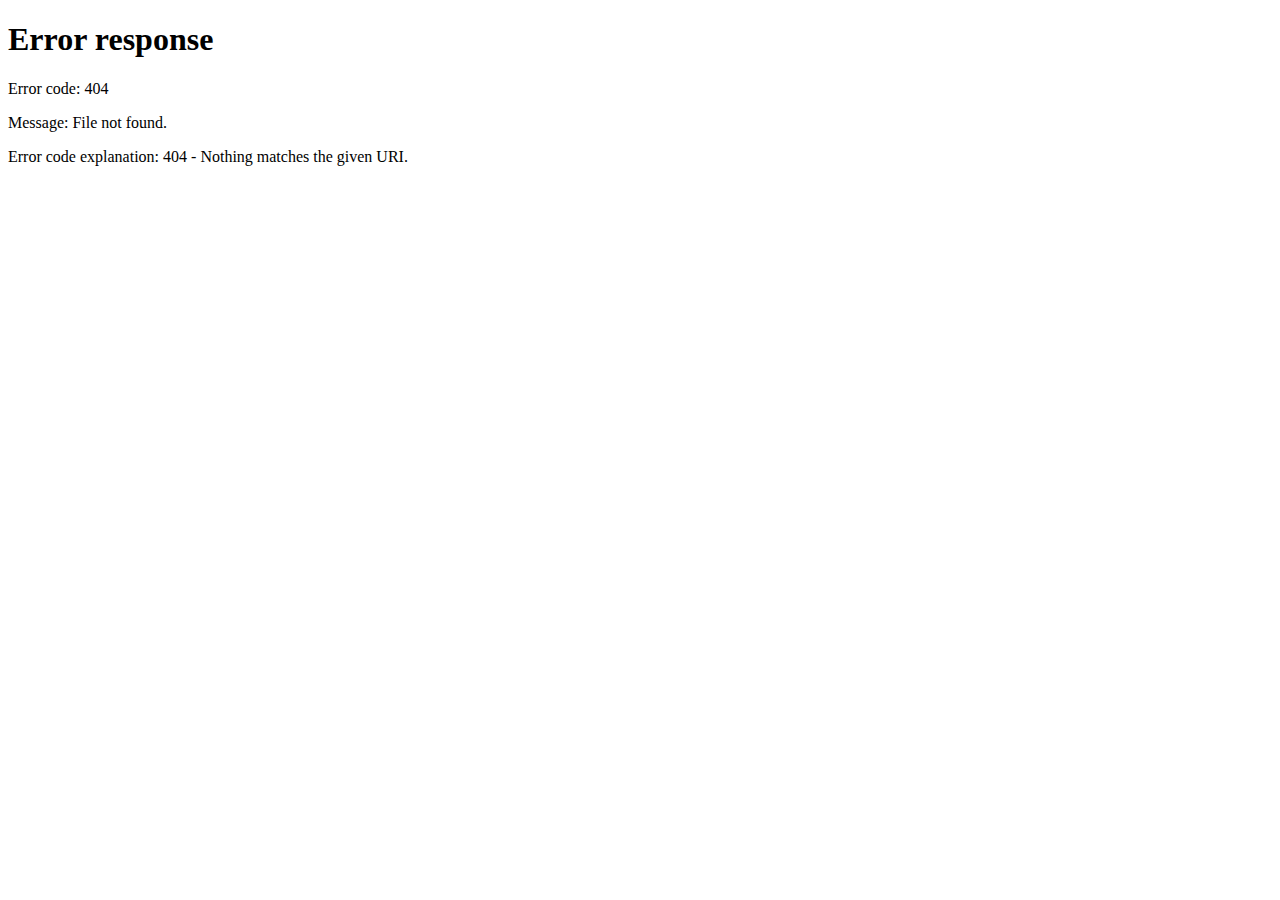
==== index.html @ 87afbd46 "[Gourang] ADD :Added index.html as entry point" ====
<!DOCTYPE html>
<html lang="en">
<head>
  <meta charset="UTF-8" />
  <title>Redirecting...</title>
  <script>
    window.location.href = "pages/gallery.html";
  </script>
</head>
<body>
  <p><a href="pages/gallery.html"></a></p>
</body>
</html>
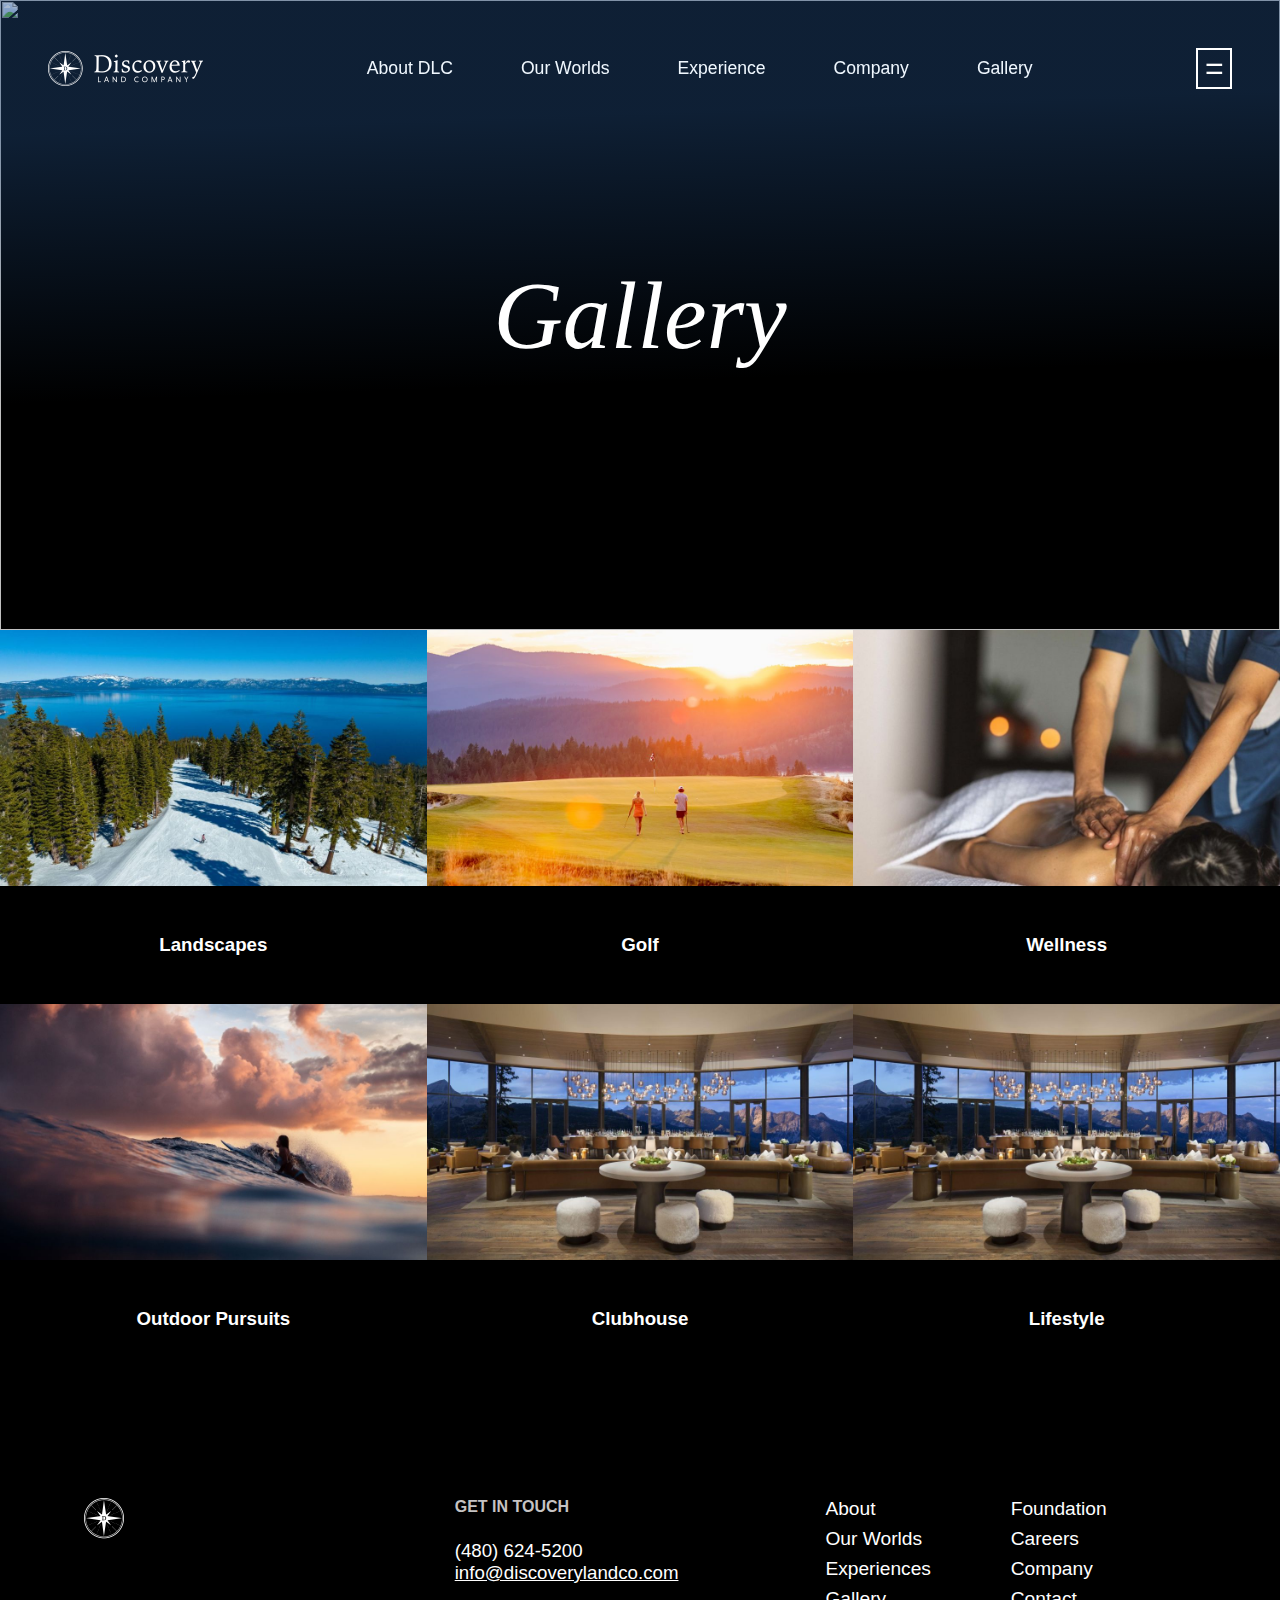
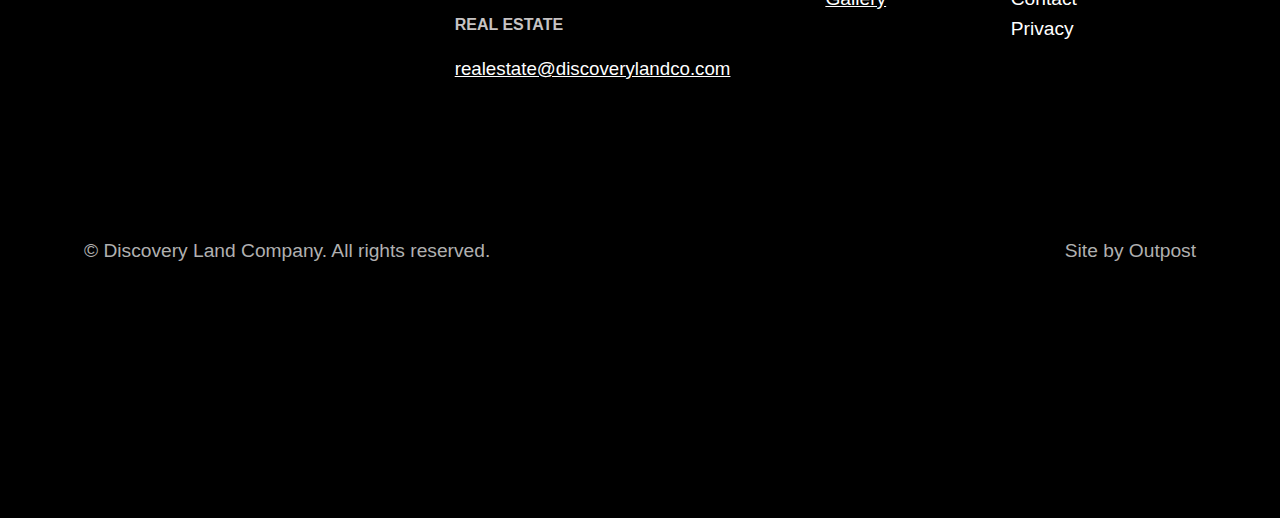
==== commit 4bd3e4d4: "[Gourang] UPDATE :update index.html" ====
--- a/index.html
+++ b/index.html
@@ -4,10 +4,11 @@
   <meta charset="UTF-8" />
   <title>Redirecting...</title>
   <script>
-    window.location.href = "pages/gallery.html";
+    // Redirect immediately
+    window.location.href = "/Pages/gallary.html";
   </script>
 </head>
 <body>
-  <p><a href="pages/gallery.html"></a></p>
+  <p>If you are not redirected automatically, <a href="Pages/gallary.html">click here to go to Gallery</a>.</p>
 </body>
 </html>
